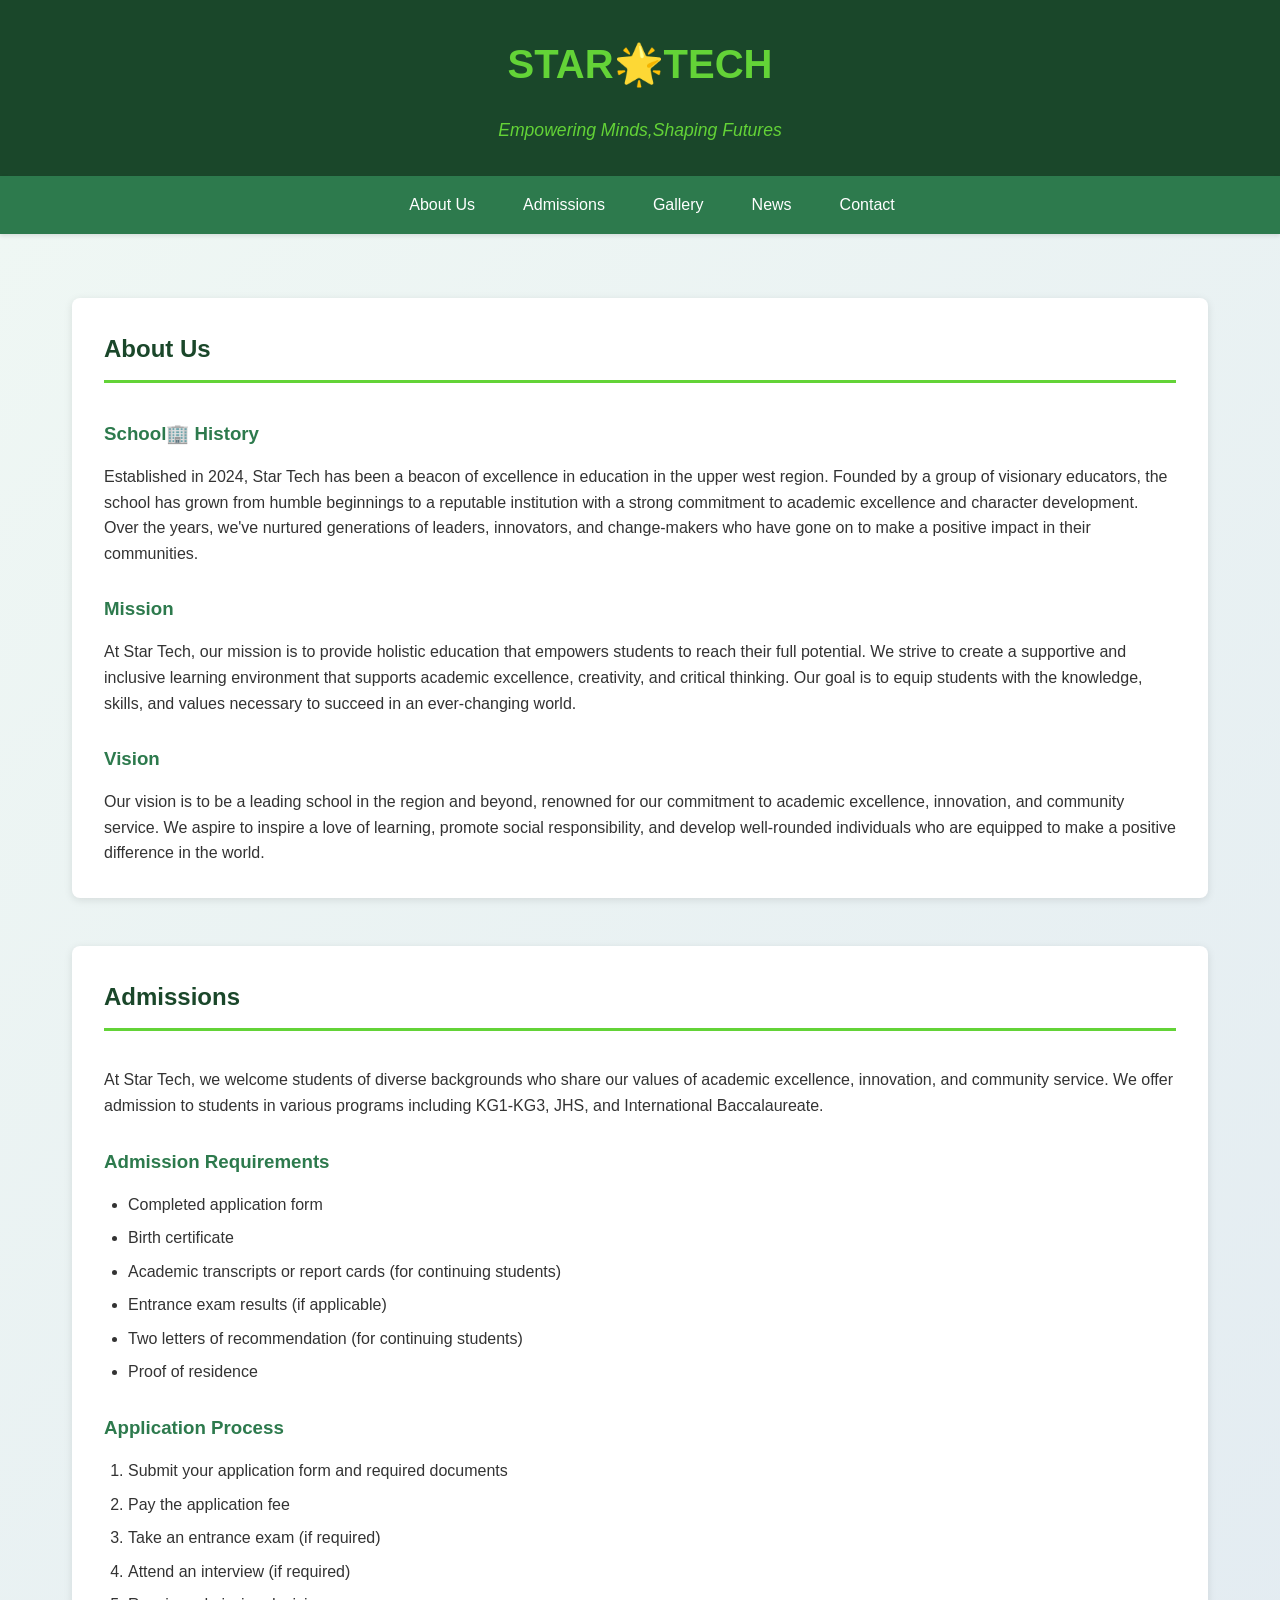
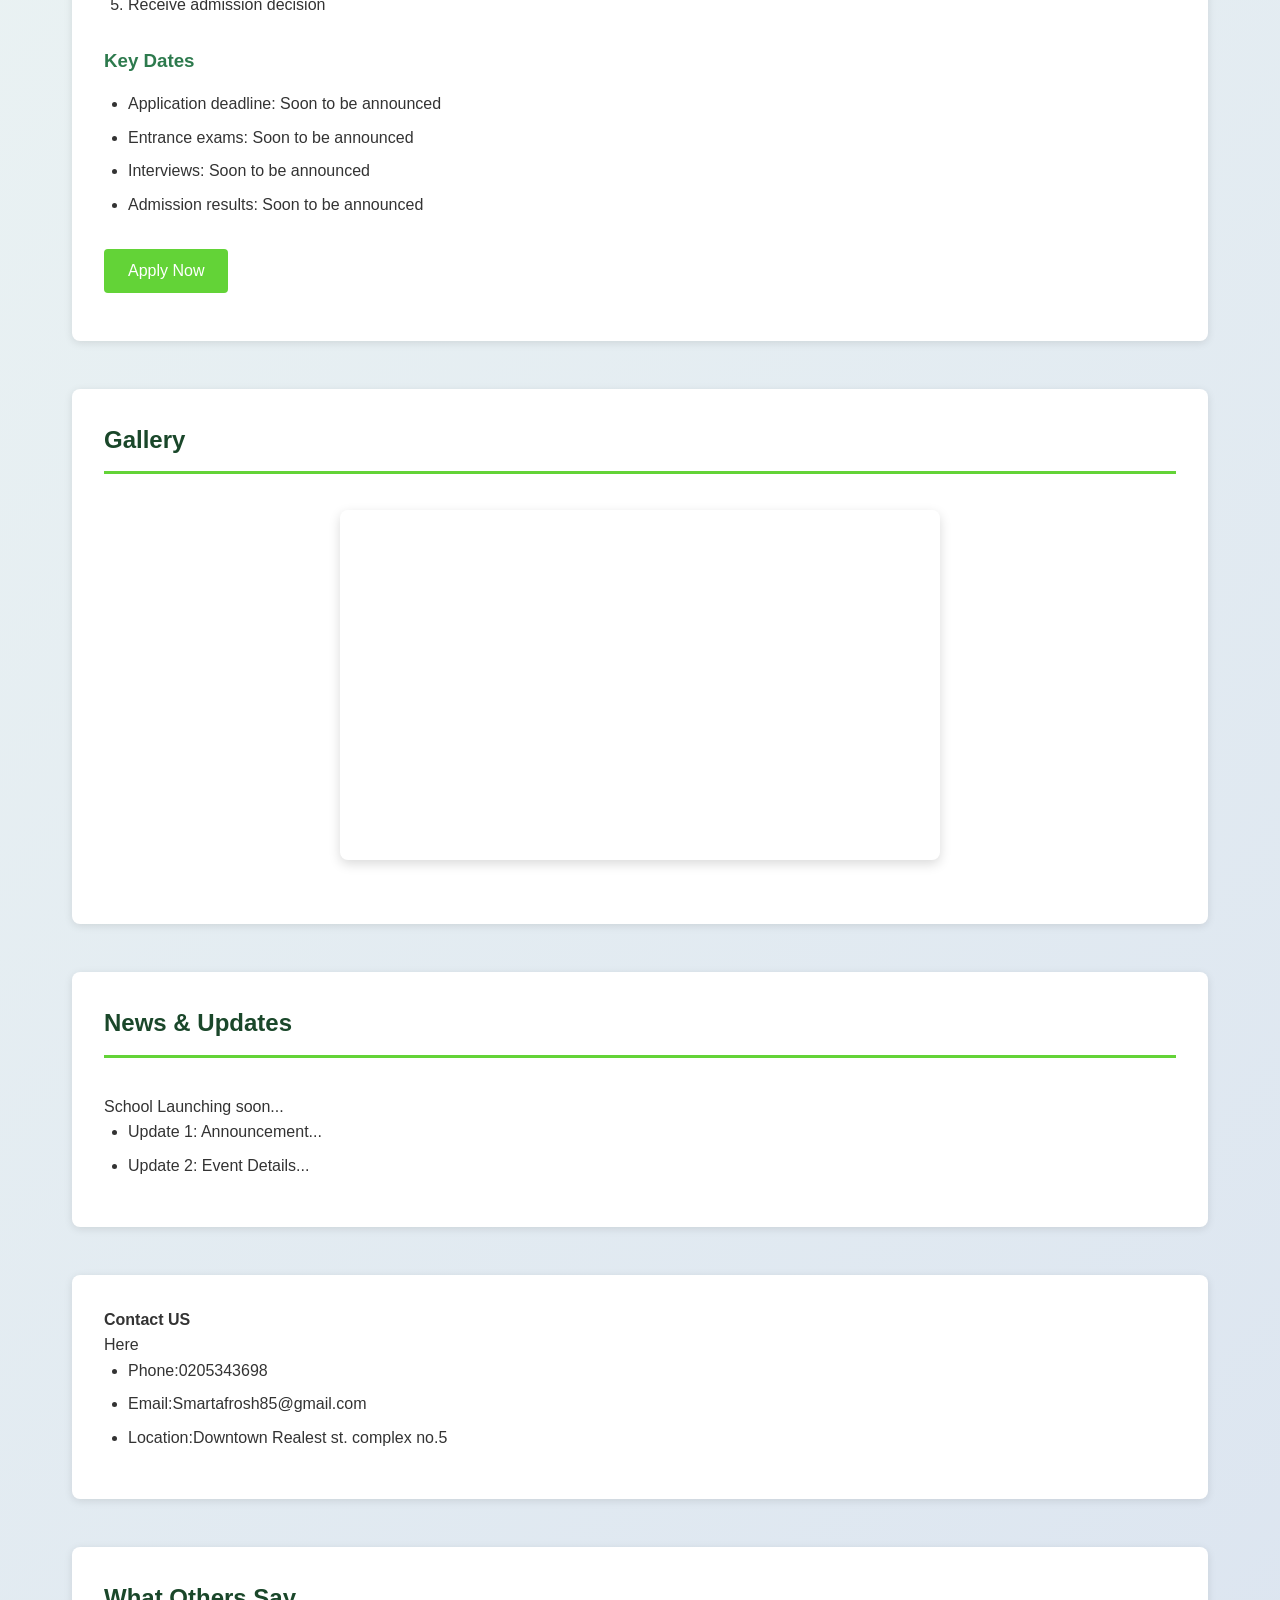
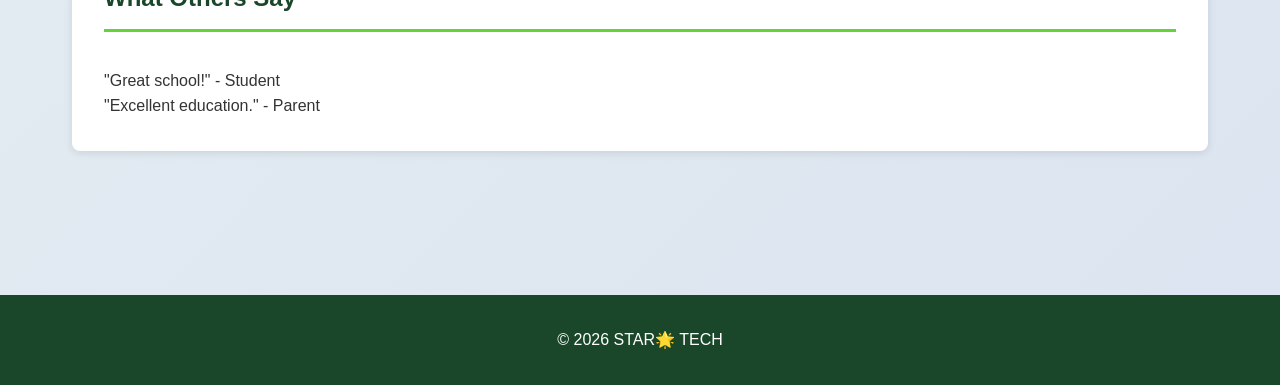
==== index.html @ be417ebb "index.html CSS,JS,images" ====
<!DOCTYPE html>
<html lang="en">
<head>
    <meta charset="UTF-8">
    <meta name="viewport" content="width=device-width, initial-scale=1.0">
    <title>STAR🌟TECH ADMISSION</title>
    <link rel="stylesheet" href="style.css">
</head>
<body>
    <header>
        <h1>STAR🌟TECH</h1>
        <p>Empowering Minds,Shaping Futures</p>
    </header>
    <nav>
        <ul>
            <li><a href="#about">About Us</a></li>
            <li><a href="#admission">Admissions</a></li>
            <li><a href="#gallery">Gallery</a></li>
            <li><a href="#news">News</a></li>
            <li><a href="#contact">Contact</a></li>
        </ul>
    </nav>
<main>
    <section id="about">
        <h2>About Us</h2>
        <h3>School🏢 History</h3>
        <p>Established in 2024, Star Tech has been a beacon of excellence in education in the upper west region. Founded by a group of visionary educators, the school has grown from humble beginnings to a reputable institution with a strong commitment to academic excellence and character development. Over the years, we've nurtured generations of leaders, innovators, and change-makers who have gone on to make a positive impact in their communities.</p>
        
        <h3>Mission</h3>
        <p>At Star Tech, our mission is to provide holistic education that empowers students to reach their full potential. We strive to create a supportive and inclusive learning environment that supports academic excellence, creativity, and critical thinking. Our goal is to equip students with the knowledge, skills, and values necessary to succeed in an ever-changing world.</p>
        
        <h3>Vision</h3>
        <p>Our vision is to be a leading school in the region and beyond, renowned for our commitment to academic excellence, innovation, and community service. We aspire to inspire a love of learning, promote social responsibility, and develop well-rounded individuals who are equipped to make a positive difference in the world.</p>
    </section>

    <section id="admission">
        <h2>Admissions</h2>
        <p>At Star Tech, we welcome students of diverse backgrounds who share our values of academic excellence, innovation, and community service. We offer admission to students in various programs including KG1-KG3, JHS, and International Baccalaureate.</p>
        
        <h3>Admission Requirements</h3>
        <ul>
            <li>Completed application form</li>
            <li>Birth certificate</li>
            <li>Academic transcripts or report cards (for continuing students)</li>
            <li>Entrance exam results (if applicable)</li>
            <li>Two letters of recommendation (for continuing students)</li>
            <li>Proof of residence</li>
        </ul>
        
        <h3>Application Process</h3>
        <ol>
            <li>Submit your application form and required documents</li>
            <li>Pay the application fee</li>
            <li>Take an entrance exam (if required)</li>
            <li>Attend an interview (if required)</li>
            <li>Receive admission decision</li>
        </ol>
        
        <h3>Key Dates</h3>
        <ul>
            <li>Application deadline: Soon to be announced</li>
            <li>Entrance exams: Soon to be announced</li>
            <li>Interviews: Soon to be announced</li>
            <li>Admission results: Soon to be announced</li>
        </ul>
        
        <button onclick="showForm()">Apply Now</button>
        
        <div id="apply-form" style="display:none;">
            <h3>Application Form</h3>
            <form id="application-form">
                <label for="name">Full Name:</label>
                <input type="text" name="name" id="name" required>

                <label for="gender">Male or Female</label>
                <input name="gender" value=""> 
                
                <label for="email">Email Address:</label>
                <input type="email" name="email" id="email" required>
                
                <label for="phone">Phone Number:</label>
                <input type="tel" name="phone" id="phone" required>
                
                <label for="program">Program:</label>
                <select name="program" id="program" required>
                    <option value="Select a Program">Select a Program</option>
                    <option value="KG1">KG1</option>
                    <option value="KG2">KG2</option>
                    <option value="KG3">KG3</option>
                    <option value="JHS">JHS</option>
                    <option value="IB">International Baccalaureate</option>
                </select>
                
                <label for="message">Additional Information:</label>
                <textarea name="message" id="message" rows="4" style="width: 100%; padding: 0.8em; border: 1px solid #ddd; border-radius: 4px;"></textarea>
                
                <button type="submit">Submit Application</button>
            </form>
        </div>
    </section>
    <section id="gallery">
        <h2>Gallery</h2>
        <div class="slider">
        <img src="image1.jpg" alt="School Event">
        <img src="image2.jpg" alt="School Facility">
        <img src="image3.jpg" alt="School Event">
        </div>
    </section>
    <section id="news">
        <h2>News & Updates</h2>
        <p>School Launching soon...</p>

    <ul>
       <li>Update 1: Announcement...</li>
       <li>Update 2: Event Details...</li>
    </ul>
    </section>
    <section id="contact">
        <h4>Contact US</h4>
        <P>Here</P>

    <ul>
        <li>Phone:0205343698</li>
        <li>Email:Smartafrosh85@gmail.com</li>
        <li>Location:Downtown Realest st. complex no.5</li>
    </ul>    
    </section>
    <section id="testimonials">
        <h2>What Others Say</h2>
        <p>"Great school!" - Student</p>
        <p>"Excellent education." - Parent</p>
    </section>
</main>
<footer>
    <p>&copy; 2026 STAR🌟  TECH</p>
</footer>
<script src="script.js"></script>
</body>
</html>
---- style.css ----
:root {
    --primary-color: #1a472a;
    --secondary-color: #2d7a4d;
    --accent-color: #63d337;
    --light-bg: #f0f8f4;
    --text-color: #333;
}

* {
    margin: 0;
    padding: 0;
    box-sizing: border-box;
}

body {
    font-family: 'Segoe UI', Tahoma, Geneva, Verdana, sans-serif;
    background: linear-gradient(135deg, #f0f8f4 0%, #dbe4f0 100%);
    color: var(--text-color);
    line-height: 1.6;
}
header {
    background-color: var(--primary-color);
    color: var(--accent-color);
    padding: 2em;
    text-align: center;
    box-shadow: 0 4px 6px rgba(0, 0, 0, 0.1);
}

header h1 {
    font-size: 2.5em;
    margin-bottom: 0.5em;
}

header p {
    font-size: 1.1em;
    font-style: italic;
}
nav {
    background-color: var(--secondary-color);
    padding: 0;
    box-shadow: 0 2px 4px rgba(0, 0, 0, 0.1);
}

nav ul {
    list-style: none;
    display: flex;
    justify-content: center;
    flex-wrap: wrap;
}

nav li {
    margin: 0;
}

nav a {
    display: block;
    padding: 1em 1.5em;
    color: white;
    text-decoration: none;
    transition: background-color 0.3s ease;
}

nav a:hover {
    background-color: var(--accent-color);
    color: var(--primary-color);
}
main {
    padding: 3em 2em;
    max-width: 1200px;
    margin: 0 auto;
}

section {
    margin-bottom: 3em;
    background-color: white;
    padding: 2em;
    border-radius: 8px;
    box-shadow: 0 2px 8px rgba(0, 0, 0, 0.1);
}

section h2 {
    color: var(--primary-color);
    border-bottom: 3px solid var(--accent-color);
    padding-bottom: 0.5em;
    margin-bottom: 1.5em;
}

section h3 {
    color: var(--secondary-color);
    margin-top: 1.5em;
    margin-bottom: 0.8em;
}

ul, ol {
    margin-left: 1.5em;
    margin-bottom: 1em;
}

li {
    margin-bottom: 0.5em;
}
button {
    background-color: var(--accent-color);
    color: white;
    padding: 0.8em 1.5em;
    border: none;
    border-radius: 4px;
    cursor: pointer;
    font-size: 1em;
    transition: all 0.3s ease;
    margin: 1em 0;
}

button:hover {
    background-color: var(--secondary-color);
    transform: translateY(-2px);
    box-shadow: 0 4px 8px rgba(0, 0, 0, 0.2);
}

button:active {
    transform: translateY(0);
}

#apply-form {
    background-color: var(--light-bg);
    padding: 2em;
    border-left: 5px solid var(--accent-color);
    border-radius: 4px;
    margin: 2em 0;
}

#apply-form h3 {
    color: var(--primary-color);
    margin-top: 0;
}

form label {
    display: block;
    margin-top: 1em;
    margin-bottom: 0.5em;
    color: var(--primary-color);
    font-weight: 500;
}

form input,
form select {
    width: 100%;
    padding: 0.8em;
    margin-bottom: 1em;
    border: 1px solid #ddd;
    border-radius: 4px;
    font-size: 1em;
    transition: border-color 0.3s ease;
}

form input:focus,
form select:focus {
    outline: none;
    border-color: var(--accent-color);
    box-shadow: 0 0 5px rgba(99, 211, 55, 0.3);
}

button[type="submit"] {
    background-color: var(--primary-color);
    width: 100%;
    margin-top: 1em;
}

button[type="submit"]:hover {
    background-color: var(--secondary-color);
}
.slider {
    position: relative;
    width: 100%;
    max-width: 600px;
    height: 350px;
    margin: 2em auto;
    overflow: hidden;
    border-radius: 8px;
    box-shadow: 0 4px 12px rgba(0, 0, 0, 0.15);
}

.slider img {
    position: absolute;
    width: 100%;
    height: 100%;
    object-fit: cover;
    opacity: 0;
    transition: opacity 0.8s ease-in-out;
}

.slider img.active {
    opacity: 1;
}
footer {
    background-color: var(--primary-color);
    color: white;
    text-align: center;
    padding: 2em;
    margin-top: 3em;
}

@media (max-width: 768px) {
    header h1 {
        font-size: 2em;
    }
    
    nav ul {
        flex-direction: column;
    }
    
    nav a {
        padding: 0.8em 1em;
    }
    
    main {
        padding: 1.5em 1em;
    }
    
    section {
        padding: 1.5em;
    }
    
    #apply-form {
        width: 100%;
    }
    
    .slider {
        height: 250px;
    }
}
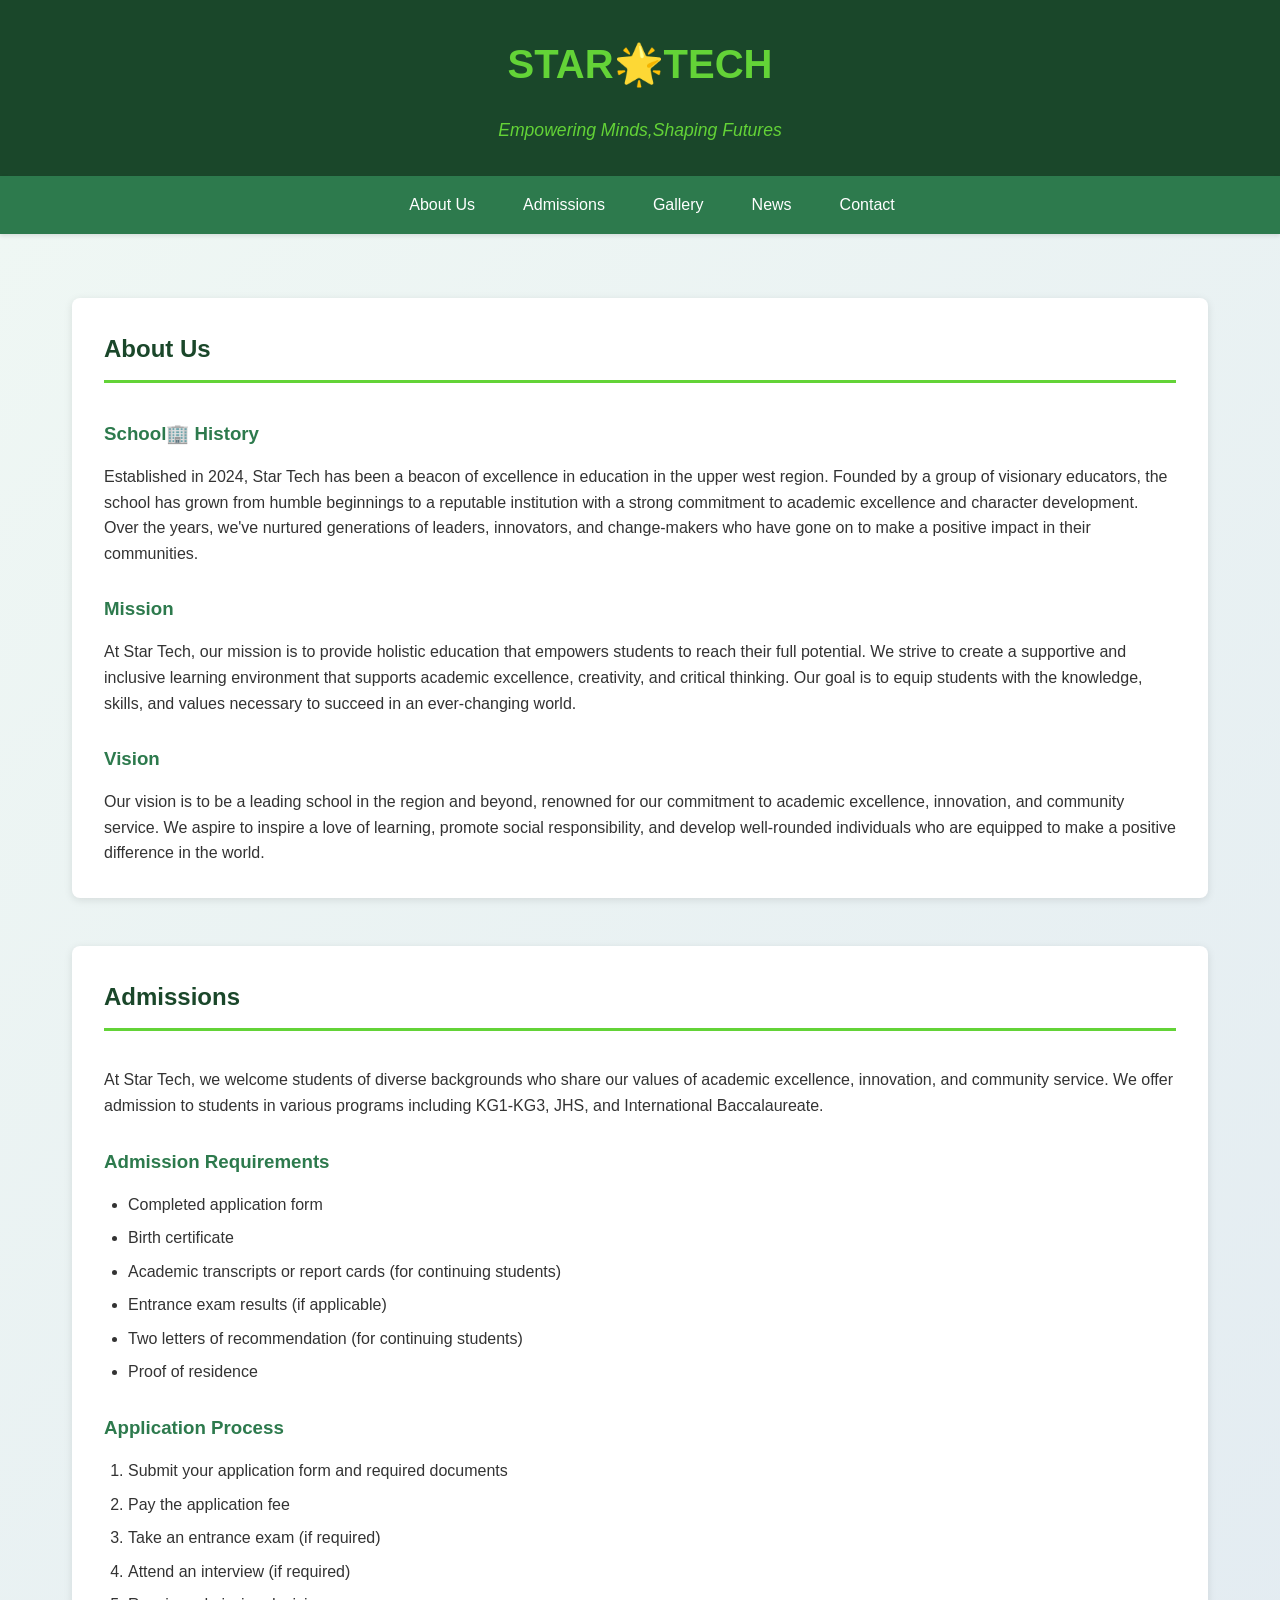
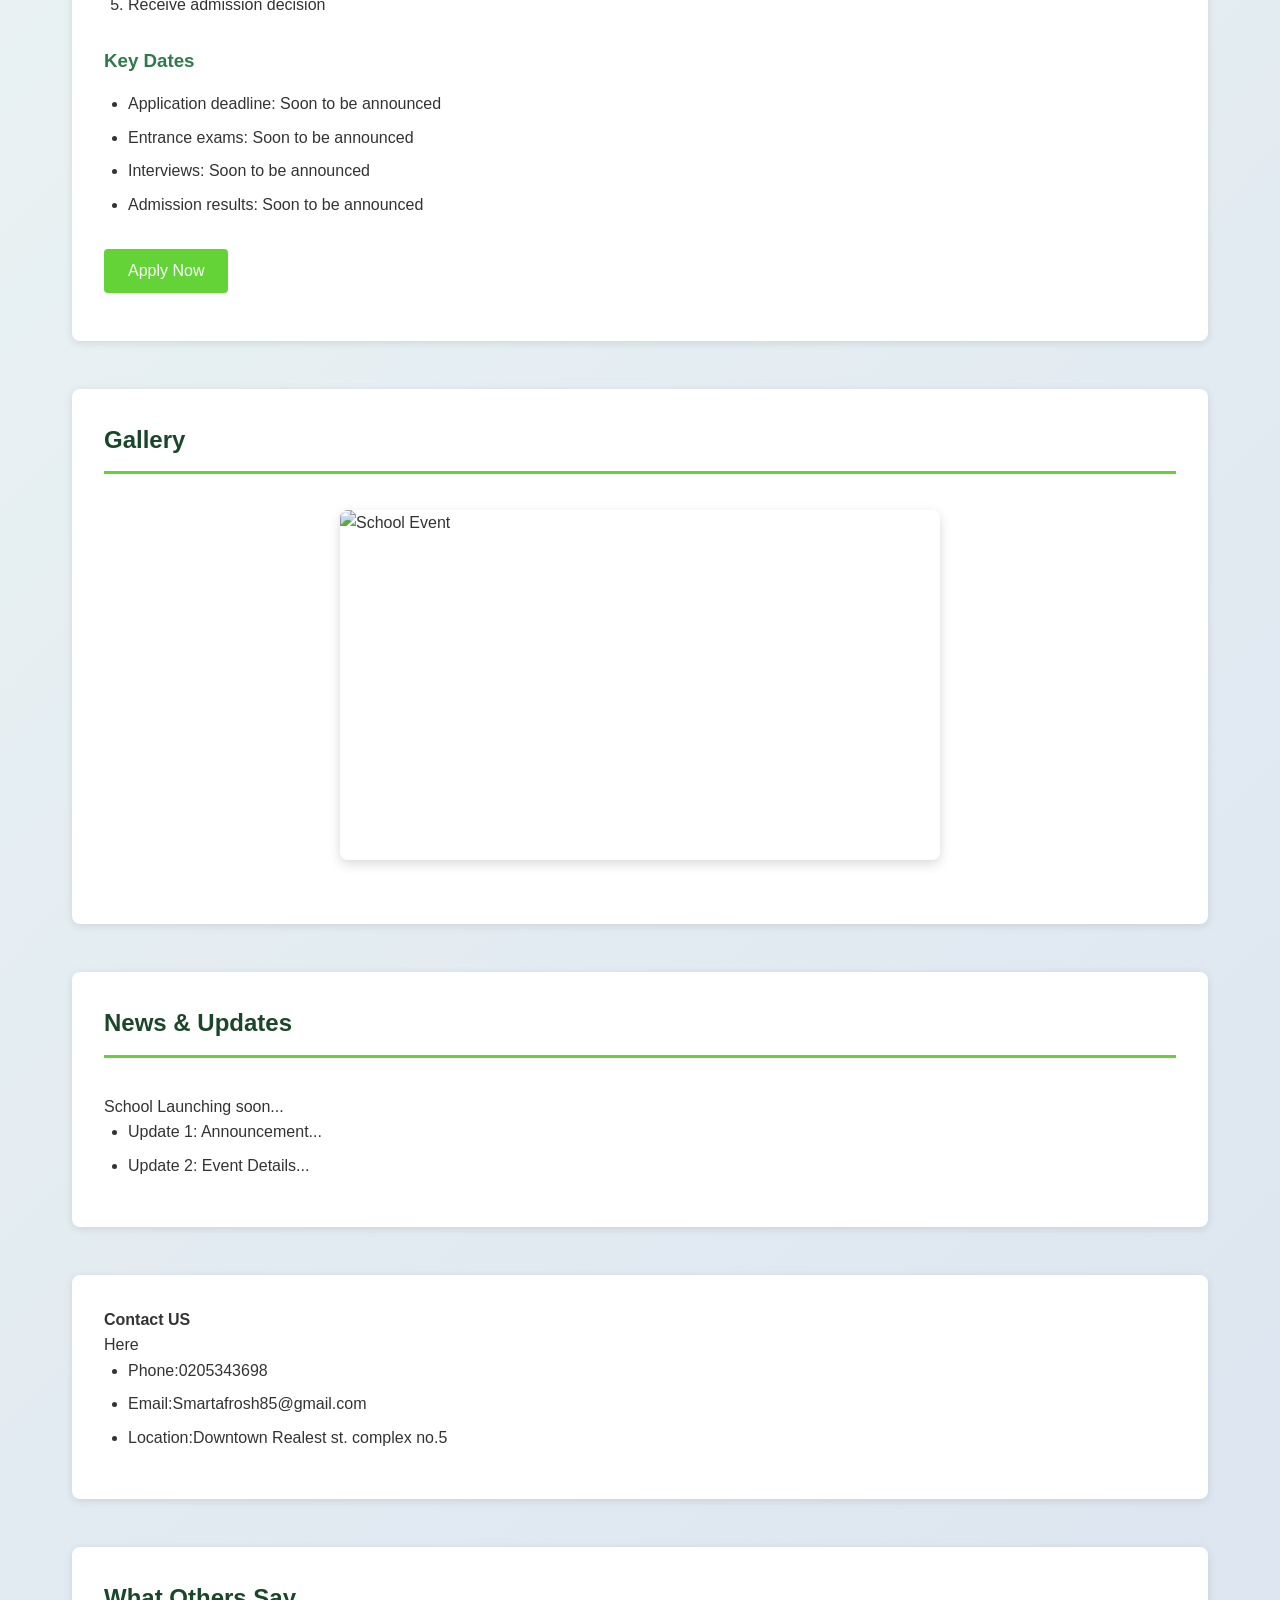
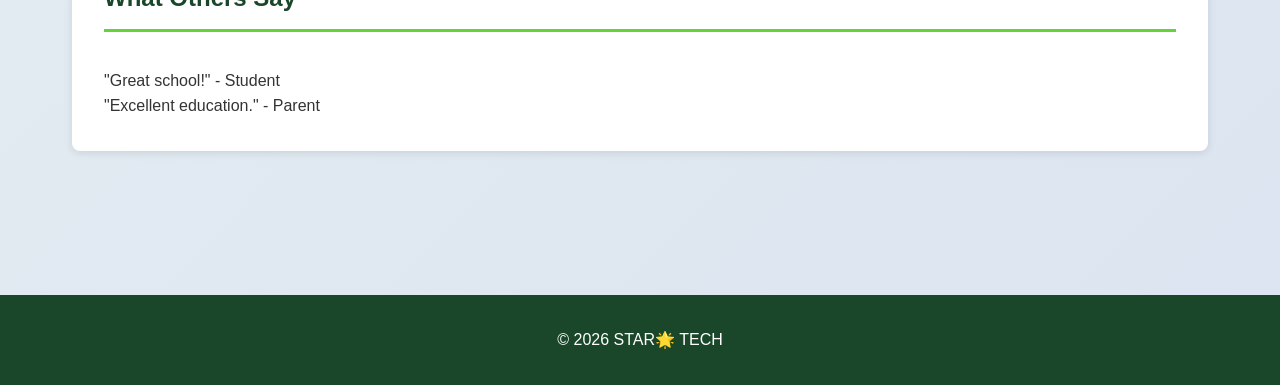
==== commit 90fcea01: "Improve admission form confirmation and styling" ====
--- a/index.html
+++ b/index.html
@@ -70,20 +70,25 @@
             <h3>Application Form</h3>
             <form id="application-form">
                 <label for="name">Full Name:</label>
-                <input type="text" name="name" id="name" required>
+                <input type="text" name="name" id="name" placeholder="Enter your full name" required>
 
-                <label for="gender">Male or Female</label>
-                <input name="gender" value=""> 
+                <label for="gender">Gender:</label>
+                <select name="gender" id="gender" required>
+                    <option value="">Select gender</option>
+                    <option value="Male">Male</option>
+                    <option value="Female">Female</option>
+                    <option value="Other">Other</option>
+                </select>
                 
                 <label for="email">Email Address:</label>
-                <input type="email" name="email" id="email" required>
+                <input type="email" name="email" id="email" placeholder="you@example.com" required>
                 
                 <label for="phone">Phone Number:</label>
-                <input type="tel" name="phone" id="phone" required>
+                <input type="tel" name="phone" id="phone" placeholder="+233 20 000 0000" required>
                 
                 <label for="program">Program:</label>
                 <select name="program" id="program" required>
-                    <option value="Select a Program">Select a Program</option>
+                    <option value="">Select a program</option>
                     <option value="KG1">KG1</option>
                     <option value="KG2">KG2</option>
                     <option value="KG3">KG3</option>
@@ -92,9 +97,10 @@
                 </select>
                 
                 <label for="message">Additional Information:</label>
-                <textarea name="message" id="message" rows="4" style="width: 100%; padding: 0.8em; border: 1px solid #ddd; border-radius: 4px;"></textarea>
+                <textarea name="message" id="message" rows="5" placeholder="Share anything important about the applicant"></textarea>
                 
                 <button type="submit">Submit Application</button>
+                <div id="application-status" aria-live="polite" style="display:none; margin-top:1em;"></div>
             </form>
         </div>
     </section>
--- a/style.css
+++ b/style.css
@@ -143,21 +143,72 @@
 }
 
 form input,
-form select {
+form select,
+form textarea {
     width: 100%;
     padding: 0.8em;
     margin-bottom: 1em;
     border: 1px solid #ddd;
     border-radius: 4px;
     font-size: 1em;
-    transition: border-color 0.3s ease;
+    transition: border-color 0.3s ease, box-shadow 0.3s ease;
+}
+
+form textarea {
+    min-height: 140px;
+    resize: vertical;
 }
 
 form input:focus,
-form select:focus {
+form select:focus,
+form textarea:focus {
     outline: none;
     border-color: var(--accent-color);
-    box-shadow: 0 0 5px rgba(99, 211, 55, 0.3);
+    box-shadow: 0 0 8px rgba(99, 211, 55, 0.25);
+}
+
+#application-status {
+    border-radius: 6px;
+    padding: 1em;
+    font-weight: 600;
+}
+
+.status-success {
+    background-color: #e6f7e9;
+    border: 1px solid #8ad986;
+    color: #1f5c2a;
+}
+
+.status-error {
+    background-color: #fdecea;
+    border: 1px solid #e18b8b;
+    color: #8a1f1f;
+}
+
+.status-info {
+    background-color: #f3fbff;
+    border: 1px solid #88c5ea;
+    color: #1a536d;
+}
+
+#apply-form {
+    background-color: var(--light-bg);
+    padding: 2em;
+    border-left: 5px solid var(--accent-color);
+    border-radius: 12px;
+    margin: 2em 0;
+    max-width: 700px;
+}
+
+button[type="submit"] {
+    background-color: var(--primary-color);
+    width: 100%;
+    margin-top: 1em;
+    box-shadow: 0 4px 10px rgba(0, 0, 0, 0.08);
+}
+
+button[type="submit"]:hover {
+    background-color: var(--secondary-color);
 }
 
 button[type="submit"] {
